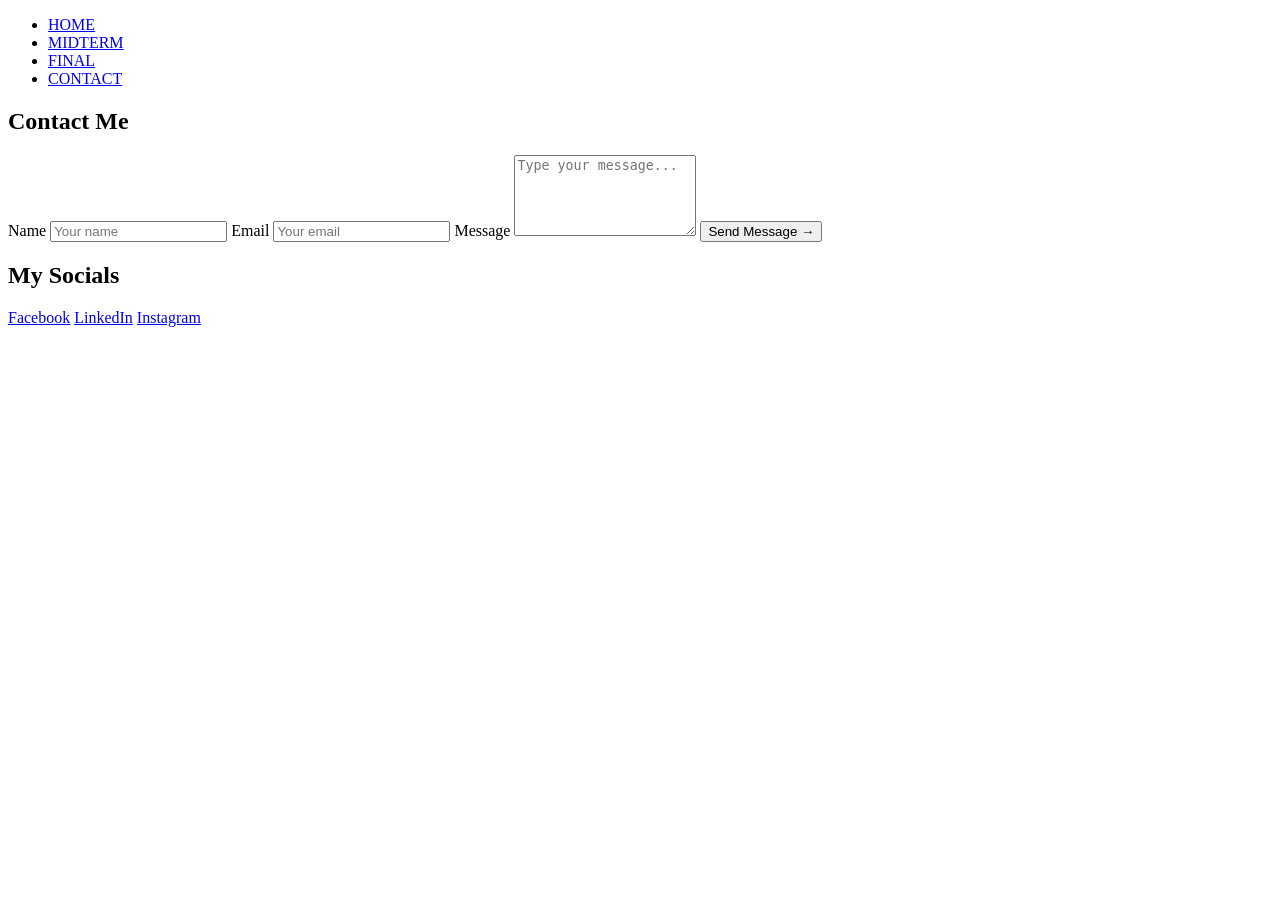
==== contact.html @ d47109a7 "Add files via upload" ====
<!DOCTYPE html>
<html lang="en">
<head>
    <meta charset="UTF-8">
    <meta name="viewport" content="width=device-width, initial-scale=1.0">
	<link href="https://fonts.googleapis.com/css2?family=Forum&family=Homemade+Apple&display=swap" rel="stylesheet">
    <title>Mallari OOP Midterms Home Page</title>
    <link rel="stylesheet" href="style.css">
</head>

<body class="contact">
    <div id="page">
        <div class="top-bar"></div>
        <!-- NAVBAR -->
        <nav class="navbar">
            <ul>
                <li><a href="index.html">HOME</a></li>
                <li><a href="midterm.html">MIDTERM</a></li>
                <li><a href="final.html">FINAL</a></li>
                <li><a href="contact.html" class="active">CONTACT</a></li>
            </ul>
        </nav>

        <!-- MAIN CONTAINER -->
        <div class="container">
            <!-- FORM -->
            <div class="card contact-form">
                <h2>Contact Me</h2>

                <form action="mailto:erica.mallari06@gmail.com" method="POST" enctype="text/plain">
                    <label>Name</label>
                    <input type="text" name="name" placeholder="Your name" required>

                    <label>Email</label>
                    <input type="email" name="email" placeholder="Your email" required>

                    <label>Message</label>
                    <textarea name="message" rows="5" placeholder="Type your message..." required></textarea>

                    <button type="submit" class="btn">
                        <span>Send Message</span>
                        <span class="arrow">→</span>
                    </button>
                </form>
            </div>

            <!-- SOCIALS -->
            <div class="card socials">
                <h2>My Socials</h2>

                <div class="social-links">
                    <a href="https://www.facebook.com/erichu.6/" class="social-btn">Facebook</a>
                    <a href="https://www.linkedin.com/in/erica-mae-mallari" class="social-btn">LinkedIn</a>
                    <a href="https://www.instagram.com/eri.chees3/" class="social-btn">Instagram</a>
                </div>
            </div>

        </div>
        <div class="bottom-bar"></div>
    </div>

    <!-- JS FOR PAGE LOADING -->
    <script>
    document.addEventListener("DOMContentLoaded", function () {

        const page = document.getElementById("page");
        if (!page) return;

        // FADE IN
        page.classList.add("loaded");

        // HANDLE LINKS
        const links = document.querySelectorAll("a");

        links.forEach(link => {
            if (link.hostname === window.location.hostname) {
                link.addEventListener("click", function (e) {

                    const href = this.getAttribute("href");

                    if (!href || href.startsWith("#")) return;

                    e.preventDefault();

                    // FADE OUT
                    page.classList.remove("loaded");

                    setTimeout(() => {
                        window.location.href = href;
                    }, 400);
                });
            }
        });

    });
    </script>

</body>

</html>
---- style.css ----
<!DOCTYPE html>
<html lang="en">
<head>
    <meta charset="UTF-8">
    <meta name="viewport" content="width=device-width, initial-scale=1.0">
	<link href="https://fonts.googleapis.com/css2?family=Forum&family=Homemade+Apple&display=swap" rel="stylesheet">
    <title>Mallari OOP Midterms Home Page</title>
    <link rel="stylesheet" href="style.css">
</head>

<body class="contact">
    <div id="page">
        <div class="top-bar"></div>
        <!-- NAVBAR -->
        <nav class="navbar">
            <ul>
                <li><a href="index.html">HOME</a></li>
                <li><a href="midterm.html">MIDTERM</a></li>
                <li><a href="final.html">FINAL</a></li>
                <li><a href="contact.html" class="active">CONTACT</a></li>
            </ul>
        </nav>

        <!-- MAIN CONTAINER -->
        <div class="container">
            <!-- FORM -->
            <div class="card contact-form">
                <h2>Contact Me</h2>

                <form action="mailto:erica.mallari06@gmail.com" method="POST" enctype="text/plain">
                    <label>Name</label>
                    <input type="text" name="name" placeholder="Your name" required>

                    <label>Email</label>
                    <input type="email" name="email" placeholder="Your email" required>

                    <label>Message</label>
                    <textarea name="message" rows="5" placeholder="Type your message..." required></textarea>

                    <button type="submit" class="btn">
                        <span>Send Message</span>
                        <span class="arrow">→</span>
                    </button>
                </form>
            </div>

            <!-- SOCIALS -->
            <div class="card socials">
                <h2>My Socials</h2>

                <div class="social-links">
                    <a href="https://www.facebook.com/erichu.6/" class="social-btn">Facebook</a>
                    <a href="https://www.linkedin.com/in/erica-mae-mallari" class="social-btn">LinkedIn</a>
                    <a href="https://www.instagram.com/eri.chees3/" class="social-btn">Instagram</a>
                </div>
            </div>

        </div>
        <div class="bottom-bar"></div>
    </div>

    <!-- JS FOR PAGE LOADING -->
    <script>
    document.addEventListener("DOMContentLoaded", function () {

        const page = document.getElementById("page");
        if (!page) return;

        // FADE IN
        page.classList.add("loaded");

        // HANDLE LINKS
        const links = document.querySelectorAll("a");

        links.forEach(link => {
            if (link.hostname === window.location.hostname) {
                link.addEventListener("click", function (e) {

                    const href = this.getAttribute("href");

                    if (!href || href.startsWith("#")) return;

                    e.preventDefault();

                    // FADE OUT
                    page.classList.remove("loaded");

                    setTimeout(() => {
                        window.location.href = href;
                    }, 400);
                });
            }
        });

    });
    </script>

</body>

</html>
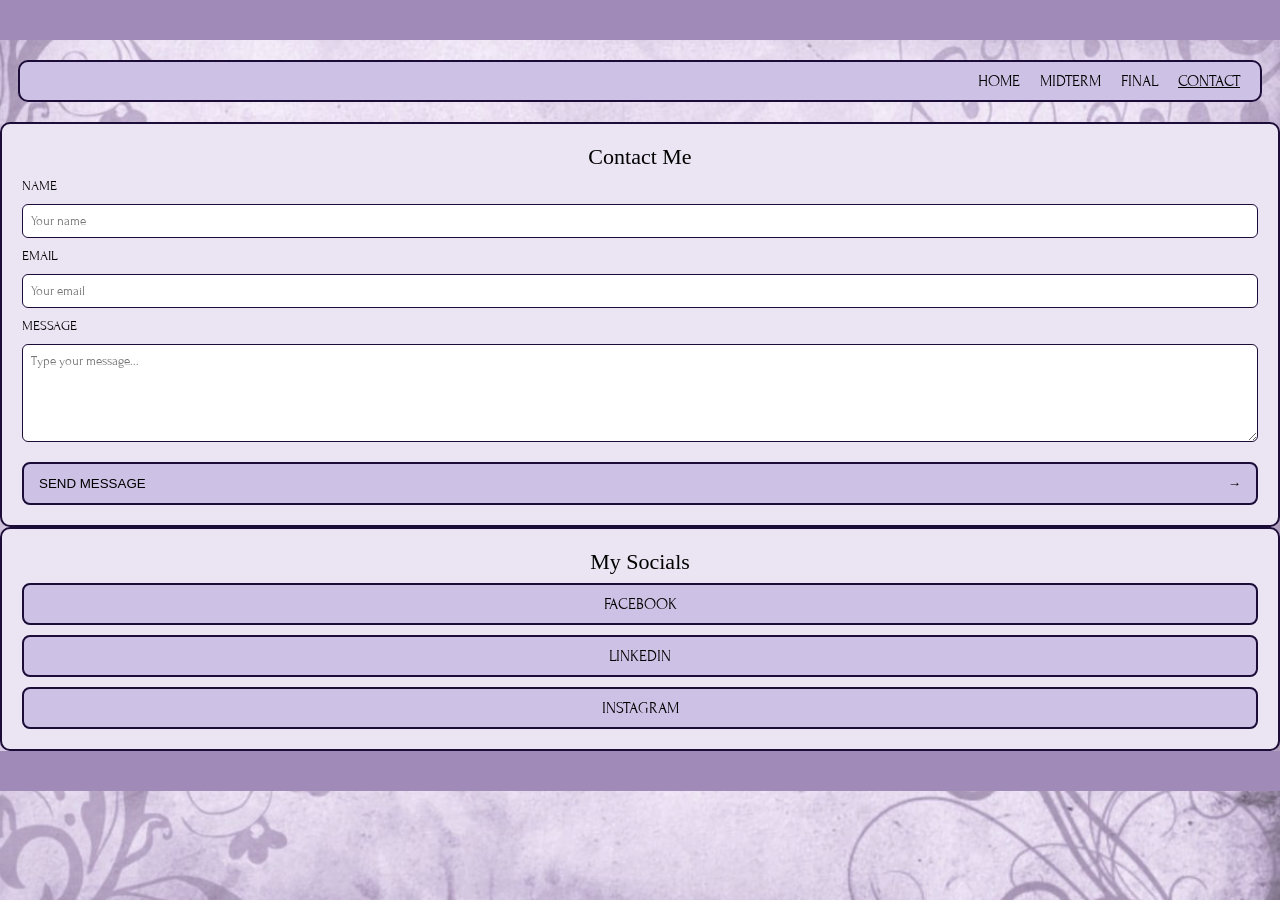
==== commit 5a14644b: "Update contact.html" ====
--- a/contact.html
+++ b/contact.html
@@ -28,17 +28,17 @@
                 <h2>Contact Me</h2>
 
                 <form action="mailto:erica.mallari06@gmail.com" method="POST" enctype="text/plain">
-                    <label>Name</label>
+                    <label>NAME</label>
                     <input type="text" name="name" placeholder="Your name" required>
 
-                    <label>Email</label>
+                    <label>EMAIL</label>
                     <input type="email" name="email" placeholder="Your email" required>
 
-                    <label>Message</label>
+                    <label>MESSAGE</label>
                     <textarea name="message" rows="5" placeholder="Type your message..." required></textarea>
 
                     <button type="submit" class="btn">
-                        <span>Send Message</span>
+                        <span>SEND MESSAGE</span>
                         <span class="arrow">→</span>
                     </button>
                 </form>
@@ -49,9 +49,9 @@
                 <h2>My Socials</h2>
 
                 <div class="social-links">
-                    <a href="https://www.facebook.com/erichu.6/" class="social-btn">Facebook</a>
-                    <a href="https://www.linkedin.com/in/erica-mae-mallari" class="social-btn">LinkedIn</a>
-                    <a href="https://www.instagram.com/eri.chees3/" class="social-btn">Instagram</a>
+                    <a href="https://www.facebook.com/erichu.6/" class="social-btn">FACEBOOK</a>
+                    <a href="https://www.linkedin.com/in/erica-mae-mallari" class="social-btn">LINKEDIN</a>
+                    <a href="https://www.instagram.com/eri.chees3/" class="social-btn">INSTAGRAM</a>
                 </div>
             </div>
 
@@ -97,4 +97,4 @@
 
 </body>
 
-</html>+</html>
--- a/style.css
+++ b/style.css
@@ -1,100 +1,375 @@
-<!DOCTYPE html>
-<html lang="en">
-<head>
-    <meta charset="UTF-8">
-    <meta name="viewport" content="width=device-width, initial-scale=1.0">
-	<link href="https://fonts.googleapis.com/css2?family=Forum&family=Homemade+Apple&display=swap" rel="stylesheet">
-    <title>Mallari OOP Midterms Home Page</title>
-    <link rel="stylesheet" href="style.css">
-</head>
-
-<body class="contact">
-    <div id="page">
-        <div class="top-bar"></div>
-        <!-- NAVBAR -->
-        <nav class="navbar">
-            <ul>
-                <li><a href="index.html">HOME</a></li>
-                <li><a href="midterm.html">MIDTERM</a></li>
-                <li><a href="final.html">FINAL</a></li>
-                <li><a href="contact.html" class="active">CONTACT</a></li>
-            </ul>
-        </nav>
-
-        <!-- MAIN CONTAINER -->
-        <div class="container">
-            <!-- FORM -->
-            <div class="card contact-form">
-                <h2>Contact Me</h2>
-
-                <form action="mailto:erica.mallari06@gmail.com" method="POST" enctype="text/plain">
-                    <label>Name</label>
-                    <input type="text" name="name" placeholder="Your name" required>
-
-                    <label>Email</label>
-                    <input type="email" name="email" placeholder="Your email" required>
-
-                    <label>Message</label>
-                    <textarea name="message" rows="5" placeholder="Type your message..." required></textarea>
-
-                    <button type="submit" class="btn">
-                        <span>Send Message</span>
-                        <span class="arrow">→</span>
-                    </button>
-                </form>
-            </div>
-
-            <!-- SOCIALS -->
-            <div class="card socials">
-                <h2>My Socials</h2>
-
-                <div class="social-links">
-                    <a href="https://www.facebook.com/erichu.6/" class="social-btn">Facebook</a>
-                    <a href="https://www.linkedin.com/in/erica-mae-mallari" class="social-btn">LinkedIn</a>
-                    <a href="https://www.instagram.com/eri.chees3/" class="social-btn">Instagram</a>
-                </div>
-            </div>
-
-        </div>
-        <div class="bottom-bar"></div>
-    </div>
-
-    <!-- JS FOR PAGE LOADING -->
-    <script>
-    document.addEventListener("DOMContentLoaded", function () {
-
-        const page = document.getElementById("page");
-        if (!page) return;
-
-        // FADE IN
-        page.classList.add("loaded");
-
-        // HANDLE LINKS
-        const links = document.querySelectorAll("a");
-
-        links.forEach(link => {
-            if (link.hostname === window.location.hostname) {
-                link.addEventListener("click", function (e) {
-
-                    const href = this.getAttribute("href");
-
-                    if (!href || href.startsWith("#")) return;
-
-                    e.preventDefault();
-
-                    // FADE OUT
-                    page.classList.remove("loaded");
-
-                    setTimeout(() => {
-                        window.location.href = href;
-                    }, 400);
-                });
-            }
-        });
-
-    });
-    </script>
-
-</body>
-
-</html>
+/* PAGE TRANSITION */
+#page {
+    opacity: 1;
+    transition: opacity 0.7s ease-in-out;
+}
+
+#page.loaded {
+    opacity: 1;
+}
+
+#page.fade-out {
+    opacity: 0;
+}
+
+/*--- GLOBAL VARIABLES ---*/
+body {
+    margin: 0;
+    font-family: 'Forum', serif;
+    background: #F2F0F4;
+    position: relative;
+}
+
+/* BACKGROUND IMAGE LAYER */
+body::before {
+    content: "";
+    position: fixed;
+    top: 0;
+    left: 0;
+    width: 100%;
+    height: 100%;
+
+    background-image: url("bg.jpg");
+    background-size: cover;
+    background-repeat: repeat;
+
+    opacity: 0.7;
+    z-index: -1;
+}
+
+/* TITLES (script style) */
+h2 {
+    font-family: 'Homemade Apple', cursive;
+    font-weight: normal;
+    font-size: 22px;
+    text-align: center;
+    margin: 0 0 8px 0;
+}
+
+/* TOP/BOTTOM BARS */
+.top-bar, .bottom-bar {
+    width: 100%;
+    height: 40px;
+    background: #A08AB7;
+}
+
+/* NAVBAR */
+.navbar {
+    background: #CDC2E5;
+    padding: 20px;
+    border: 2px solid #1C0C38;
+    border-radius: 10px;
+
+    width: 100%;      /* fill wrapper */
+    max-width: 1200px;
+    margin: 20px auto;
+    padding: 10px 20px;
+}
+
+.navbar ul {
+    list-style: none;
+    display: flex;
+    justify-content: flex-end;
+    gap: 20px;
+    margin: 0px;
+    padding: 0;
+}
+
+/* NAVBAR TEXT */
+.navbar a {
+    text-decoration: none;
+    color: black;
+    font-family: 'Forum', serif;
+    font-weight: normal;
+}
+
+.navbar a.active {
+    text-decoration: underline;
+}
+
+/*--- HOME ---*/
+
+/* LAYOUT */
+.index .container {
+    display: grid;
+    grid-template-columns: 2fr 1fr;
+    grid-template-areas:
+        "about course"
+        "intro navigate";
+    gap: 15px;
+
+    max-width: 1200px;
+    margin: 20px auto;
+    padding: 10px 20px;
+}
+
+.about { grid-area: about; }
+.course { grid-area: course; }
+.intro { grid-area: intro; }
+.navigate { grid-area: navigate; }
+
+/* CARDS */
+.card {
+    background: #EBE4F2;
+    border: 2px solid #1C0C38;
+    border-radius: 10px;
+    padding: 20px; /* slightly better spacing */
+}
+
+/* ABOUT SECTION */
+.about-content {
+    display: flex;
+    gap: 15px;
+}
+
+.about-content img {
+    width: 220px;
+    height: 200px;
+    object-fit: cover;
+    display: block;
+
+    flex-shrink: 0;
+    align-self: flex-start;
+}
+
+@media (max-width: 768px) {
+    .about-content {
+        flex-direction: column;
+        align-items: center;
+        text-align: center;
+    }
+
+    .about-text h2 {
+        text-align: center;
+    }
+}
+
+.about-text h2 {
+    margin-top: 0;
+    text-align: left;
+}
+
+.about-text p::before {
+    content: "";
+    display: inline-block;
+    width: 16px;
+    height: 16px;
+    background: url("butterfly_icon.png") no-repeat center;
+    background-size: contain;
+    margin-right: 7px;
+}
+
+/* COURSE INFO SECTION */
+.course {
+    text-align: left;
+}
+
+.course p::before {
+    content: "";
+    display: inline-block;
+    width: 16px;
+    height: 16px;
+    background: url("butterfly_icon.png") no-repeat center;
+    background-size: contain;
+    margin-right: 8px;
+}
+
+/* INTRO SECTION */
+.intro {
+    font-size: 16px;
+    align-items: center;
+}
+
+.intro p {
+    text-align: center;
+}
+
+/* NAVIGATE SECTION */
+.navigate {
+    display: flex;
+    justify-content: space-between;
+    flex-direction: column;  /* 👈 KEY FIX */
+    gap: 10px;
+    align-items: center;
+}
+
+/* NAVIGATE BUTTONS */
+.nav-buttons {
+    display: flex;
+    flex-direction: column;
+    gap: 10px;
+    width: 100%;
+}
+
+.btn {
+    text-decoration: none;
+    color: black;
+
+    padding: 12px 15px;
+    border-radius: 8px;
+    background: #CDC2E5;
+    border: 2px solid #1C0C38;
+
+    display: flex;
+    justify-content: space-between;
+    align-items: center;
+}
+
+.btn:hover {
+    background: #A08AB7;
+}
+
+/*--- MIDTERM PAGE ---*/
+
+/*--- LAYOUT GRID ---*/
+.midterm .container {
+    display: grid;
+    grid-template-columns: 1fr 1fr;
+    grid-template-areas:
+        "title title"
+        "quiz seatwork"
+        "activity activity"
+        "exam reflection";
+    gap: 15px;
+
+    max-width: 1200px;
+    margin: 20px auto;
+    padding: 10px 20px;
+}
+
+.midterm .container h2 {
+    text-align: center;
+}
+
+.page-title {
+    grid-area: title;
+    text-align: center;
+}
+
+.quiz { grid-area: quiz; }
+.seatwork { grid-area: seatwork; }
+.activity { grid-area: activity; }
+.exam { grid-area: exam; }
+
+.full {
+    width: 100%;
+}
+
+/* SCROLL INSIDE EACH CARD */
+.card-content {
+    overflow-y: auto;
+    padding-right: 5px;
+}
+
+.card-content.scroll {
+    max-height: 420px;
+}
+
+.card-content::-webkit-scrollbar {
+    width: 6px;
+}
+
+.card-content::-webkit-scrollbar-thumb {
+    background: #1C0C38;
+    border-radius: 10px;
+}
+
+/* Formatting PDFs */
+iframe {
+    border: none;
+    border-radius: 8px;
+}
+
+.doc-item {
+    display: flex;              /* 👈 side-by-side layout */
+    gap: 15px;
+    align-items: flex-start;
+
+    background: #F5F2FA;
+    border: 1px solid #1C0C38;
+    border-radius: 8px;
+    padding: 10px;
+    margin-bottom: 10px;
+}
+
+.doc-item iframe {
+    width: 45%;
+    height: 250px;
+    position: sticky;
+    top: 20px;
+}
+
+.doc-text {
+    width: 55%;
+    display: flex;
+    flex-direction: column;;
+}
+
+.doc-text h3 {
+    margin: 0 0 5px 0;
+    font-size: 18px;
+}
+
+.doc-text p {
+    margin: 0;
+    font-size: 16px;
+}
+
+/*--- CONTACT PAGE ---*/
+
+/*--- LAYOUT GRID ---*/
+.contact-container {
+    display: grid;
+    grid-template-columns: 2fr 1fr;
+    gap: 15px;
+
+    max-width: 1200px;
+    margin: 20px auto;
+    padding: 10px 20px;
+}
+
+/* FORM */
+.contact-form form {
+    display: flex;
+    flex-direction: column;
+    gap: 10px;
+}
+
+.contact-form label {
+    font-size: 14px;
+}
+
+.contact-form input,
+.contact-form textarea {
+    padding: 8px;
+    border-radius: 6px;
+    border: 1px solid #1C0C38;
+    font-family: 'Forum', serif;
+}
+
+.contact-form .btn {
+    margin-top: 10px;
+    cursor: pointer;
+}
+
+/* SOCIALS */
+.social-links {
+    display: flex;
+    flex-direction: column;
+    gap: 10px;
+}
+
+.social-btn {
+    text-decoration: none;
+    color: black;
+
+    padding: 10px;
+    border-radius: 8px;
+    background: #CDC2E5;
+    border: 2px solid #1C0C38;
+    text-align: center;
+}
+
+.social-btn:hover {
+    background: #A08AB7;
+}
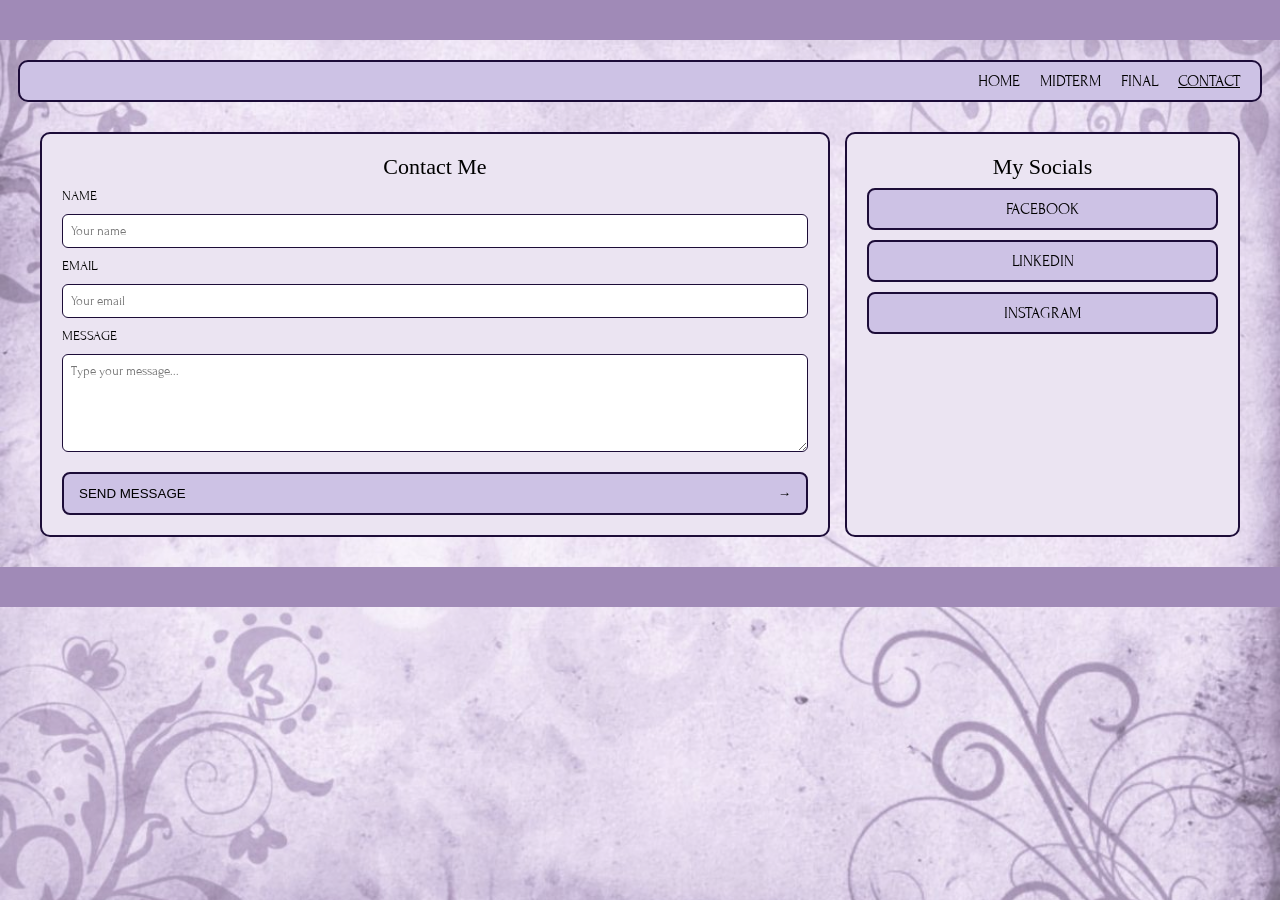
==== commit 699252d5: "Update contact.html" ====
--- a/contact.html
+++ b/contact.html
@@ -4,7 +4,7 @@
     <meta charset="UTF-8">
     <meta name="viewport" content="width=device-width, initial-scale=1.0">
 	<link href="https://fonts.googleapis.com/css2?family=Forum&family=Homemade+Apple&display=swap" rel="stylesheet">
-    <title>Mallari OOP Midterms Home Page</title>
+    <title>Contact Page</title>
     <link rel="stylesheet" href="style.css">
 </head>
 
--- a/style.css
+++ b/style.css
@@ -241,6 +241,28 @@
     text-align: center;
 }
 
+/*--- FINAL PAGE ---*/
+
+/*--- LAYOUT GRID ---*/
+.final .container {
+    display: grid;
+    grid-template-columns: 1fr 1fr;
+    grid-template-areas:
+        "title title"
+        "quiz seatwork"
+        "activity activity"
+        "exam reflection";
+    gap: 15px;
+
+    max-width: 1200px;
+    margin: 20px auto;
+    padding: 10px 20px;
+}
+
+.final .container h2 {
+    text-align: center;
+}
+
 .page-title {
     grid-area: title;
     text-align: center;
@@ -318,7 +340,7 @@
 /*--- CONTACT PAGE ---*/
 
 /*--- LAYOUT GRID ---*/
-.contact-container {
+.contact .container {
     display: grid;
     grid-template-columns: 2fr 1fr;
     gap: 15px;
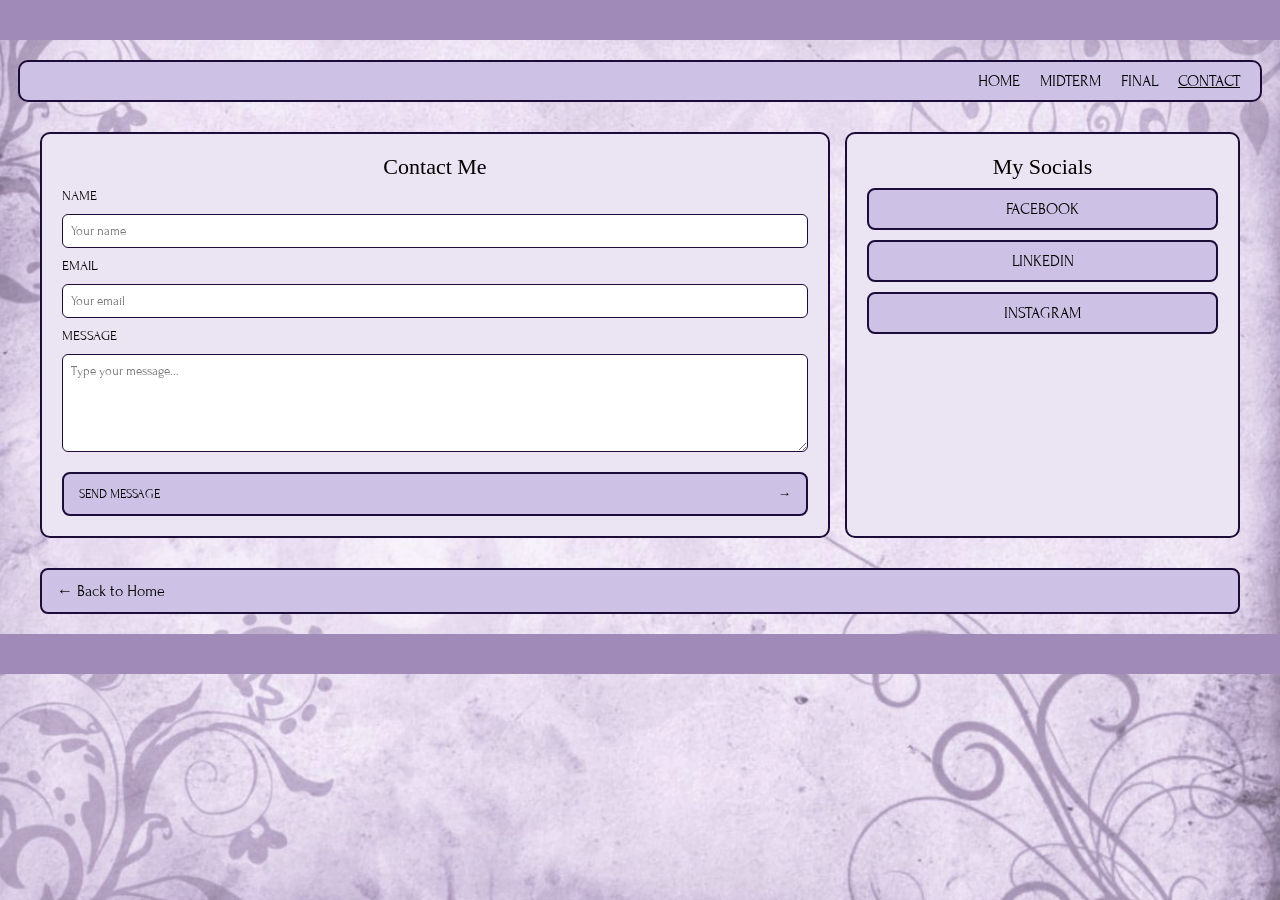
==== commit 0ff4f199: "Update contact.html" ====
--- a/contact.html
+++ b/contact.html
@@ -56,6 +56,13 @@
             </div>
 
         </div>
+
+        <div class="back-home">
+            <a href="index.html" class="btn">
+                <span>← Back to Home</span>
+            </a>
+        </div>
+
         <div class="bottom-bar"></div>
     </div>
 
--- a/style.css
+++ b/style.css
@@ -85,6 +85,14 @@
 
 .navbar a.active {
     text-decoration: underline;
+}
+
+/* BACK TO HOME */
+.back-home {
+    max-width: 1200px;
+    margin: 0 auto 20px auto;
+    padding: 0 20px;
+    text-align: left; /* or center if you want */
 }
 
 /*--- HOME ---*/
@@ -371,6 +379,11 @@
 
 .contact-form .btn {
     margin-top: 10px;
+    font-family: 'Forum', serif;
+    cursor: pointer;
+}
+
+button.btn {
     cursor: pointer;
 }
 
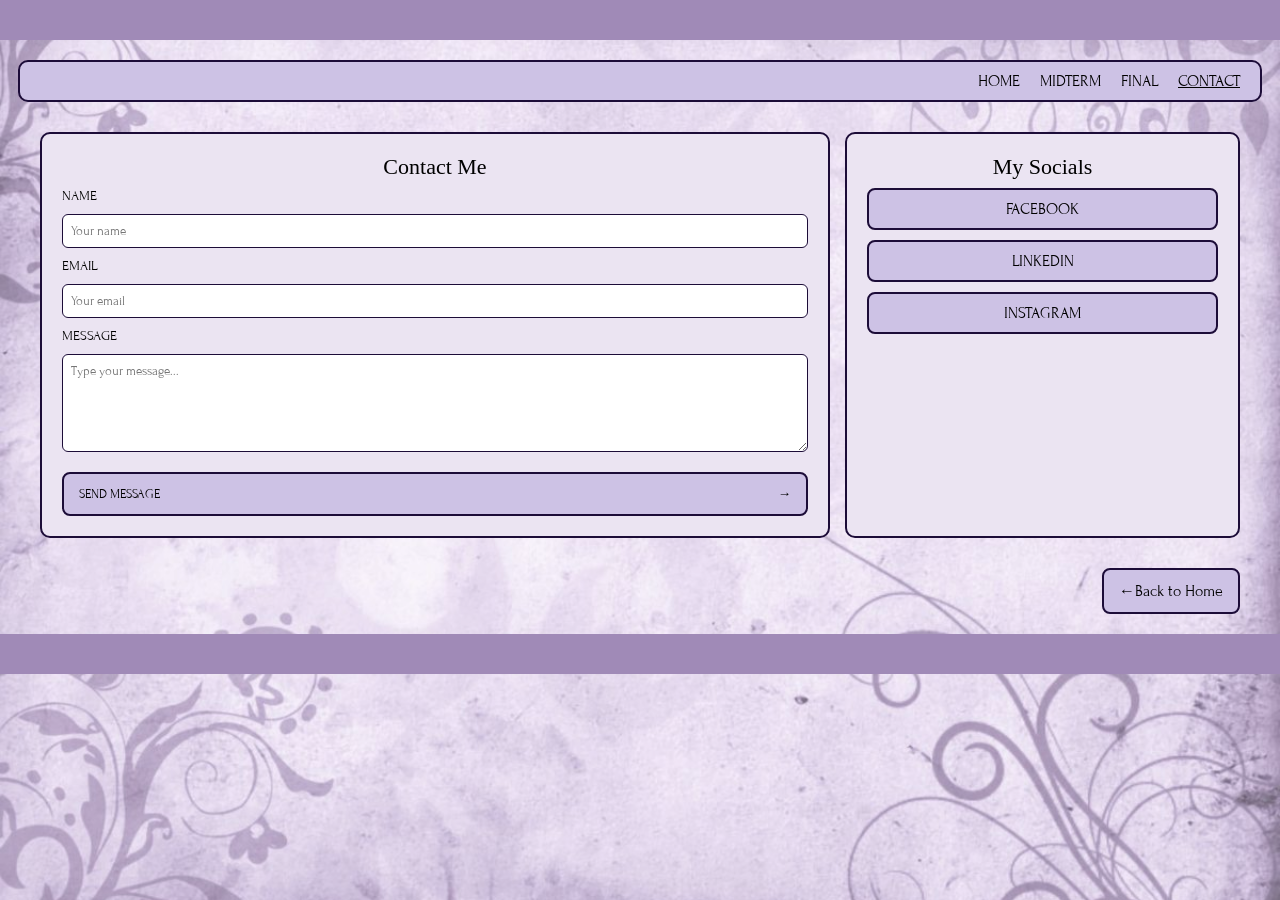
==== commit c07b598b: "Update contact.html" ====
--- a/contact.html
+++ b/contact.html
@@ -59,7 +59,8 @@
 
         <div class="back-home">
             <a href="index.html" class="btn">
-                <span>← Back to Home</span>
+                <span>←</span>
+                <span>Back to Home</span>
             </a>
         </div>
 
--- a/style.css
+++ b/style.css
@@ -92,7 +92,9 @@
     max-width: 1200px;
     margin: 0 auto 20px auto;
     padding: 0 20px;
-    text-align: left; /* or center if you want */
+
+    display: flex;
+    justify-content: flex-end; /* or center if you want */
 }
 
 /*--- HOME ---*/
